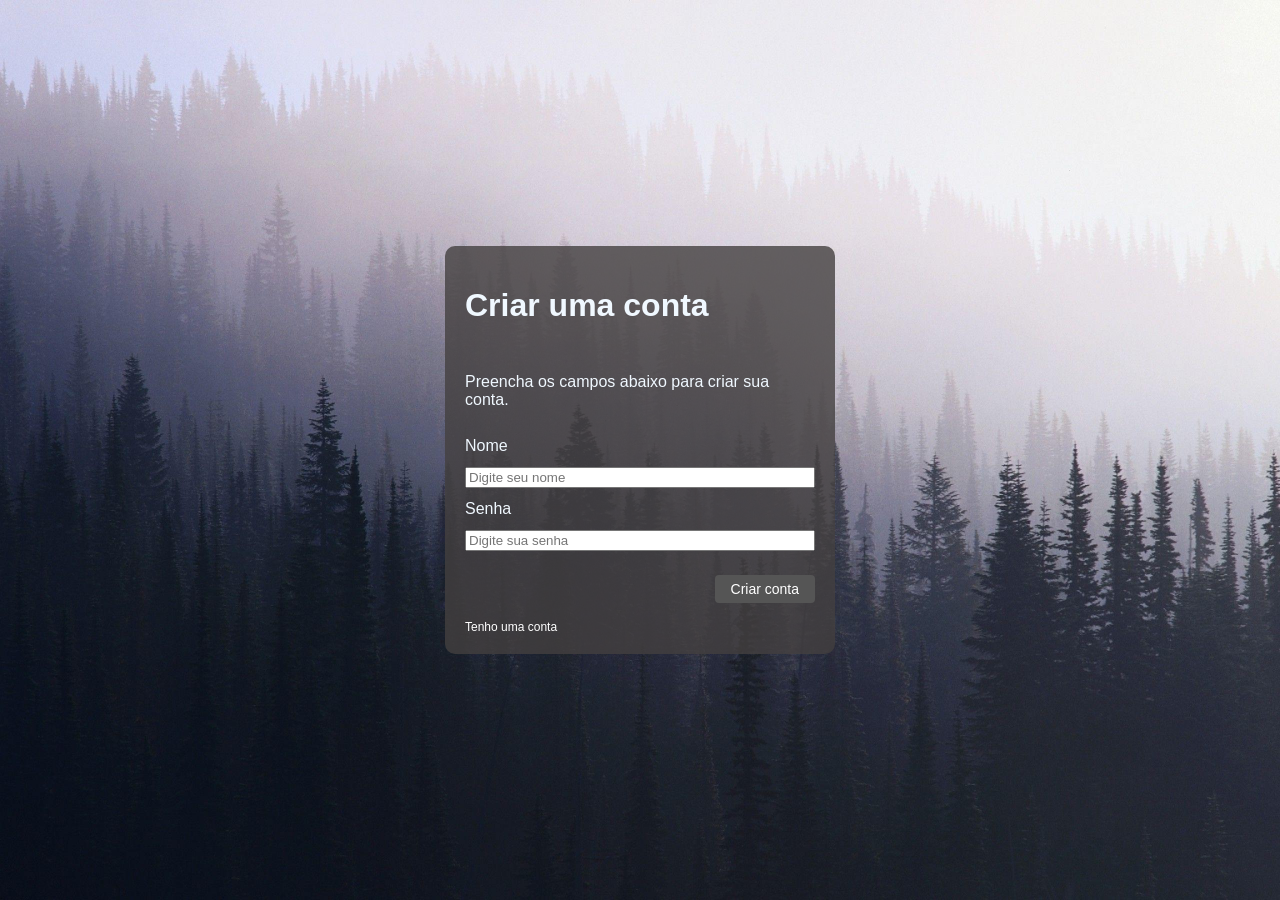
==== index.html @ 71fe889a "Primeiro commit" ====
<!DOCTYPE html>
<html lang="pt-br">
<head>
    <meta charset="UTF-8">
    <meta name="viewport" content="width=device-width, initial-scale=1.0">
    <title>Document</title>
    <link rel="stylesheet" href="style.css">
</head>
<body>
    <img src="img/30094.jpg" alt="Imagem de fundo" class="background-image">
    <main class="card">
        <h1>Criar uma conta</h1>
        <p>Preencha os campos abaixo para criar sua conta.</p>
        <label>Nome</label>
        <input type="text" placeholder="Digite seu nome">
        <label>Senha</label>
        <input type="password" placeholder="Digite sua senha">
        <button class="card-buttom">Criar conta</button>
        <div class="links-container">
            <a href="index2.html">Tenho uma conta</a>
        </div>
        
    </main>
    
</body>
</html>
---- style.css ----
/* Configuração global da página */
body {
  margin: 0;                          /* Remove a margem padrão das bordas da tela */
  min-height: 100vh;                  /* Garante que o corpo tenha no mínimo a altura total da tela */
  display: flex;                      /* Ativa o layout flexível */
  justify-content: center;            /* Centraliza os elementos na horizontal */
  align-items: center;                /* Centraliza os elementos na vertical */
  background-color: #f4f4f4;          /* Define uma cor de fundo cinza clara padrão */
  position: relative;                 /* Cria um ponto de referência para o posicionamento das camadas */
}

/* Estilização da imagem de fundo */
.background-image {
  position: fixed;                    /* Fixa a imagem na tela para não acompanhar a rolagem */
  top: 0;                             /* Alinha a imagem no topo da tela */
  left: 0;                            /* Alinha a imagem na esquerda da tela */
  width: 100vw;                       /* Faz a largura ocupar 100% da janela */
  height: 100vh;                      /* Faz a altura ocupar 100% da janela */
  object-fit: cover;                  /* Faz a imagem cobrir o espaço sem distorcer proporções */
  z-index: 0;                         /* Define a camada base do fundo */
  pointer-events: none;               /* Faz o mouse ignorar a imagem, permitindo clicar no que está atrás/frente */
}

/* Caixa principal do formulário (Card) */
.card {
  color: aliceblue;                   /* Define a cor padrão do texto como azul claro */
  background-color: rgba(68, 64, 64, 0.8); /* Define fundo cinza escuro com 80% de transparência */
  padding: 20px;                      /* Adiciona margem interna de 20 pixels em todas as direções */
  border-radius: 10px;                /* Arredonda as pontas da caixa */
  display: flex;                      /* Ativa o flexbox dentro da caixa */
  flex-direction: column;             /* Empilha os elementos internos em formato de coluna */
  gap: 12px;                          /* Cria um espaçamento automático de 12px entre os elementos */
  max-width: 350px;                   /* Limita a largura máxima da caixa a 350 pixels */
  width: 100%;                        /* Faz a caixa se adaptar se a tela for menor que 350px */
  font-family: 'Po', sans-serif;      /* Define a fonte do texto */
  position: relative;                 /* Permite o uso de camadas relativas */
  z-index: 2;                         /* Coloca o card em uma camada acima da imagem de fundo */
}

/* Estilização padrão dos links */
a {
  color: white;                       /* Define a cor inicial do texto do link como branca */
  text-decoration: none;              /* Remove o sublinhado padrão do link */
  font-size: 12px;                    /* Define o tamanho da fonte para 12 pixels */
  margin-bottom: 18px;                /* Adiciona um espaço de 12px abaixo do link */
}

/* Efeito ao passar o mouse sobre o link */
a:hover {
  color: rgb(132, 132, 1);            /* Altera a cor do link para tom amarelado ao passar o cursor */
}

/* Estilização do botão de envio */
.card-buttom {
  width: auto;                        /* Ajusta a largura automaticamente com base no texto */
  padding: 6px 16px;                  /* Define espaçamento interno (6px em cima/baixo, 16px nas laterais) */
  font-size: 14px;                    /* Define o tamanho da letra do botão para 14 pixels */
  border: none;                       /* Remove a borda padrão do botão do navegador */
  border-radius: 4px;                 /* Arredonda levemente os cantos do botão */
  cursor: pointer;                    /* Muda o ícone do mouse para uma mãozinha ao passar por cima */
  display: block;                     /* Transforma o elemento em bloco */
  margin-top: 12px;                   /* Adiciona margem superior de 12 pixels */
  margin-bottom: 0;                   /* Define margem inferior como zero */
  margin-left: auto;                  /* Empurra o botão para a direita alinhando horizontalmente */
  margin-right: 0;                    /* Zera a margem direita */
  background-color: #555555;          /* Define a cor de fundo inicial do botão como cinza */
  color: white;                       /* Define a cor do texto do botão como branco */
  transition: background-color 0.3s ease-in-out, color 0.3s ease-in-out; /* Cria animação suave de 0s.3 para as cores */
  position: relative;                 /* Define posicionamento relativo para camadas */
  z-index: 10;                        /* Garante prioridade máxima de clique no topo de tudo */
}

/* Efeito ao passar o mouse sobre o botão */
.card-buttom:hover {
  background-color: rgb(0, 4, 74);    /* Altera o fundo para azul escuro quando o mouse passa em cima */
  color: white;                       /* Mantém o texto branco durante o efeito */
}

/* Ajustes para elementos secundários */
.links-container {
  display: flex;
  justify-content: space-between; /* Separa um link para cada ponta */
  align-items: center;
  margin-top: 5px;
}

.links-container a {
  margin-bottom: 0; /* Remove margens antigas que atrapalham */
}
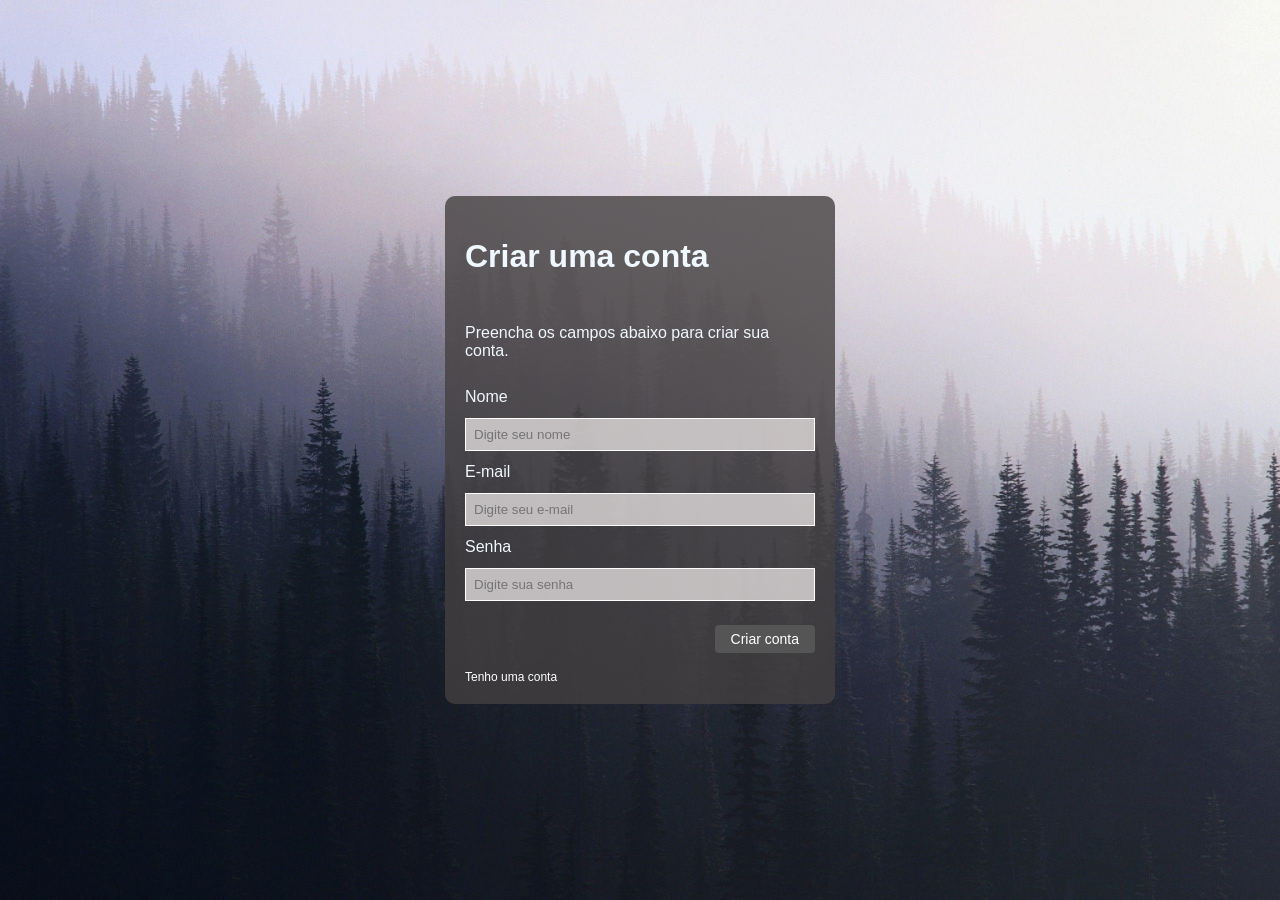
==== commit 34dcb48a: "Atualização, inclementação da tela de 'Recuperar senha' e responsavilidade para mobile" ====
--- a/index.html
+++ b/index.html
@@ -3,7 +3,7 @@
 <head>
     <meta charset="UTF-8">
     <meta name="viewport" content="width=device-width, initial-scale=1.0">
-    <title>Document</title>
+    <title>CFP SYSTEM</title>
     <link rel="stylesheet" href="style.css">
 </head>
 <body>
@@ -12,9 +12,11 @@
         <h1>Criar uma conta</h1>
         <p>Preencha os campos abaixo para criar sua conta.</p>
         <label>Nome</label>
-        <input type="text" placeholder="Digite seu nome">
+        <input class="card-input" type="text" placeholder="Digite seu nome">
+        <label>E-mail</label>
+        <input class="card-input" type="email" placeholder="Digite seu e-mail">
         <label>Senha</label>
-        <input type="password" placeholder="Digite sua senha">
+        <input class="card-input" type="password" placeholder="Digite sua senha">
         <button class="card-buttom">Criar conta</button>
         <div class="links-container">
             <a href="index2.html">Tenho uma conta</a>
--- a/style.css
+++ b/style.css
@@ -87,3 +87,14 @@
 .links-container a {
   margin-bottom: 0; /* Remove margens antigas que atrapalham */
 }
+.card-input{
+  background-color: rgba(225, 220, 220, 0.8); /* Define fundo branco com 80% de transparência */
+  color: rgb(0, 0, 0); /* Define a cor do texto como azul */
+  border: solid 1px white; /* Remove a borda padrão do input */
+  padding: 8px; /* Adiciona espaçamento interno de 8 pixels */
+}
+@media (max-width: 400px) {
+  .card {
+    max-width: 90%; /* Ajusta a largura máxima do card para 90% da tela em dispositivos menores */
+  }
+}
